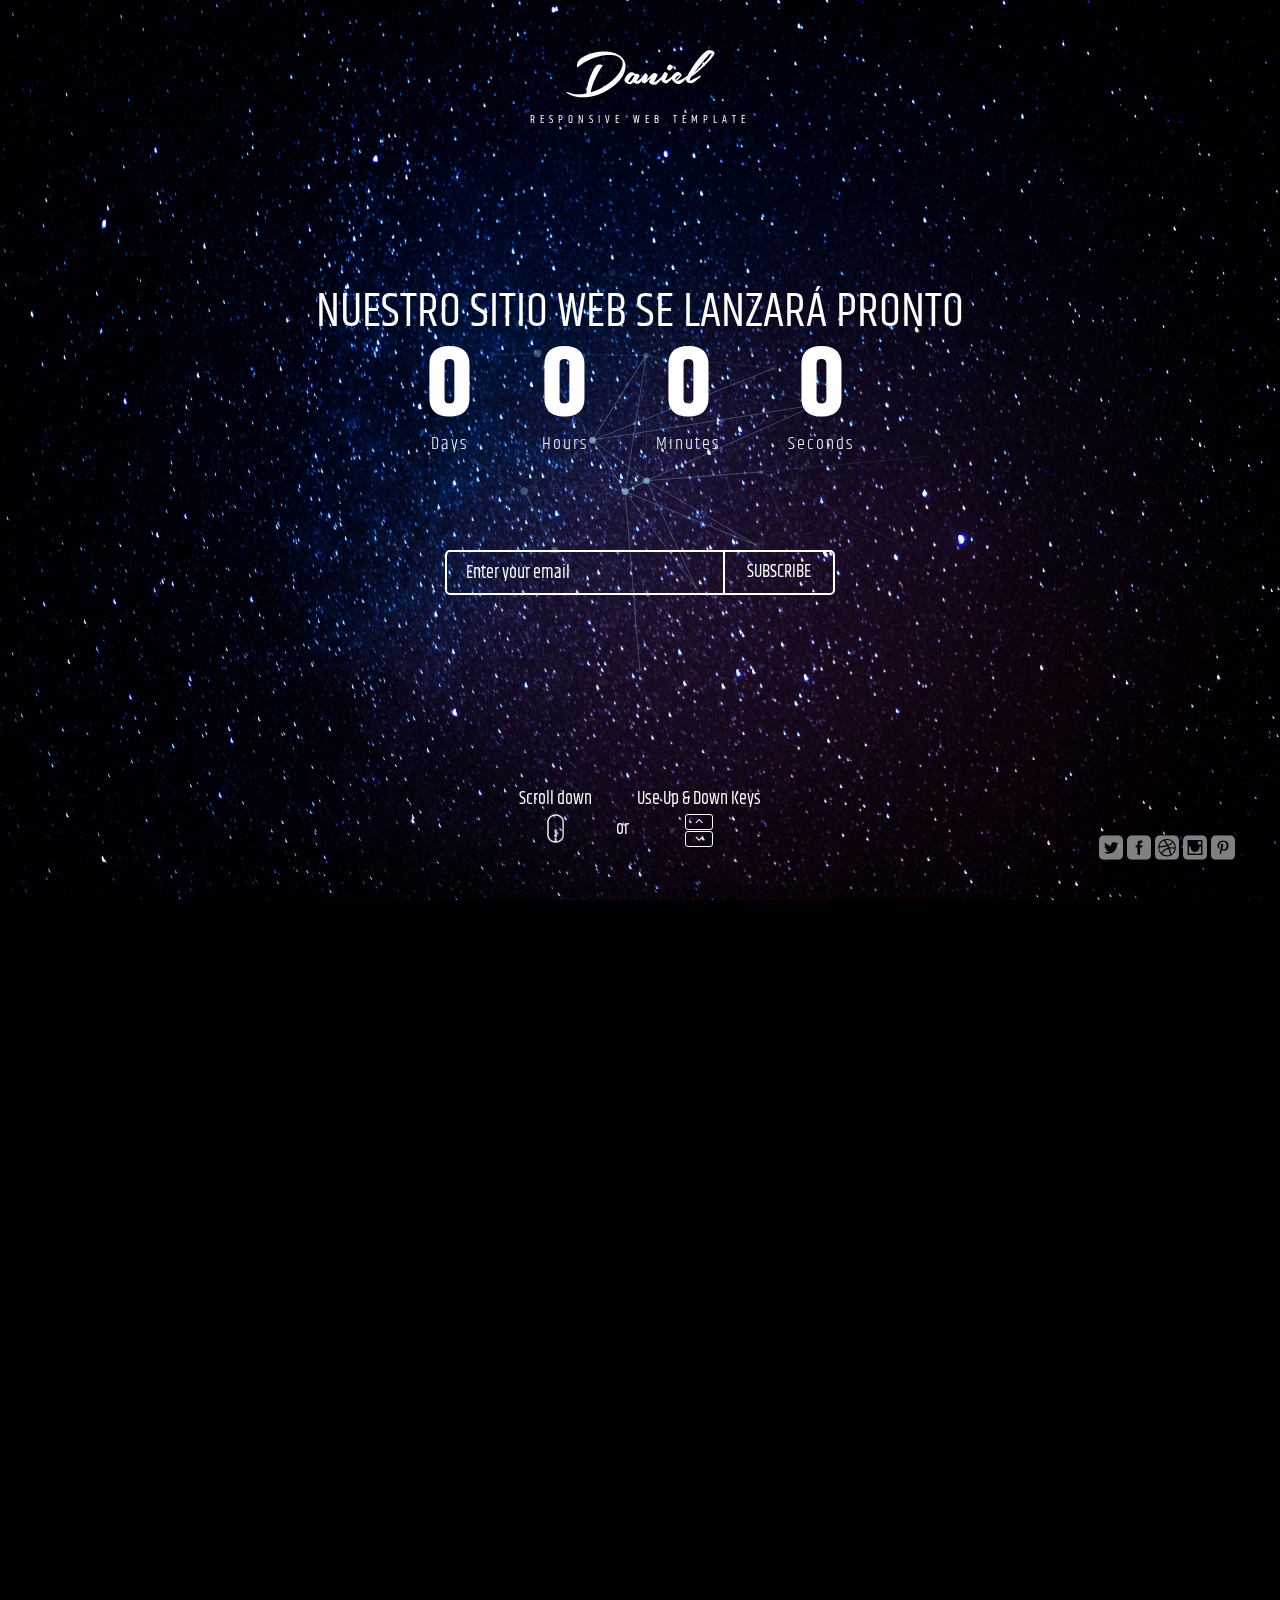
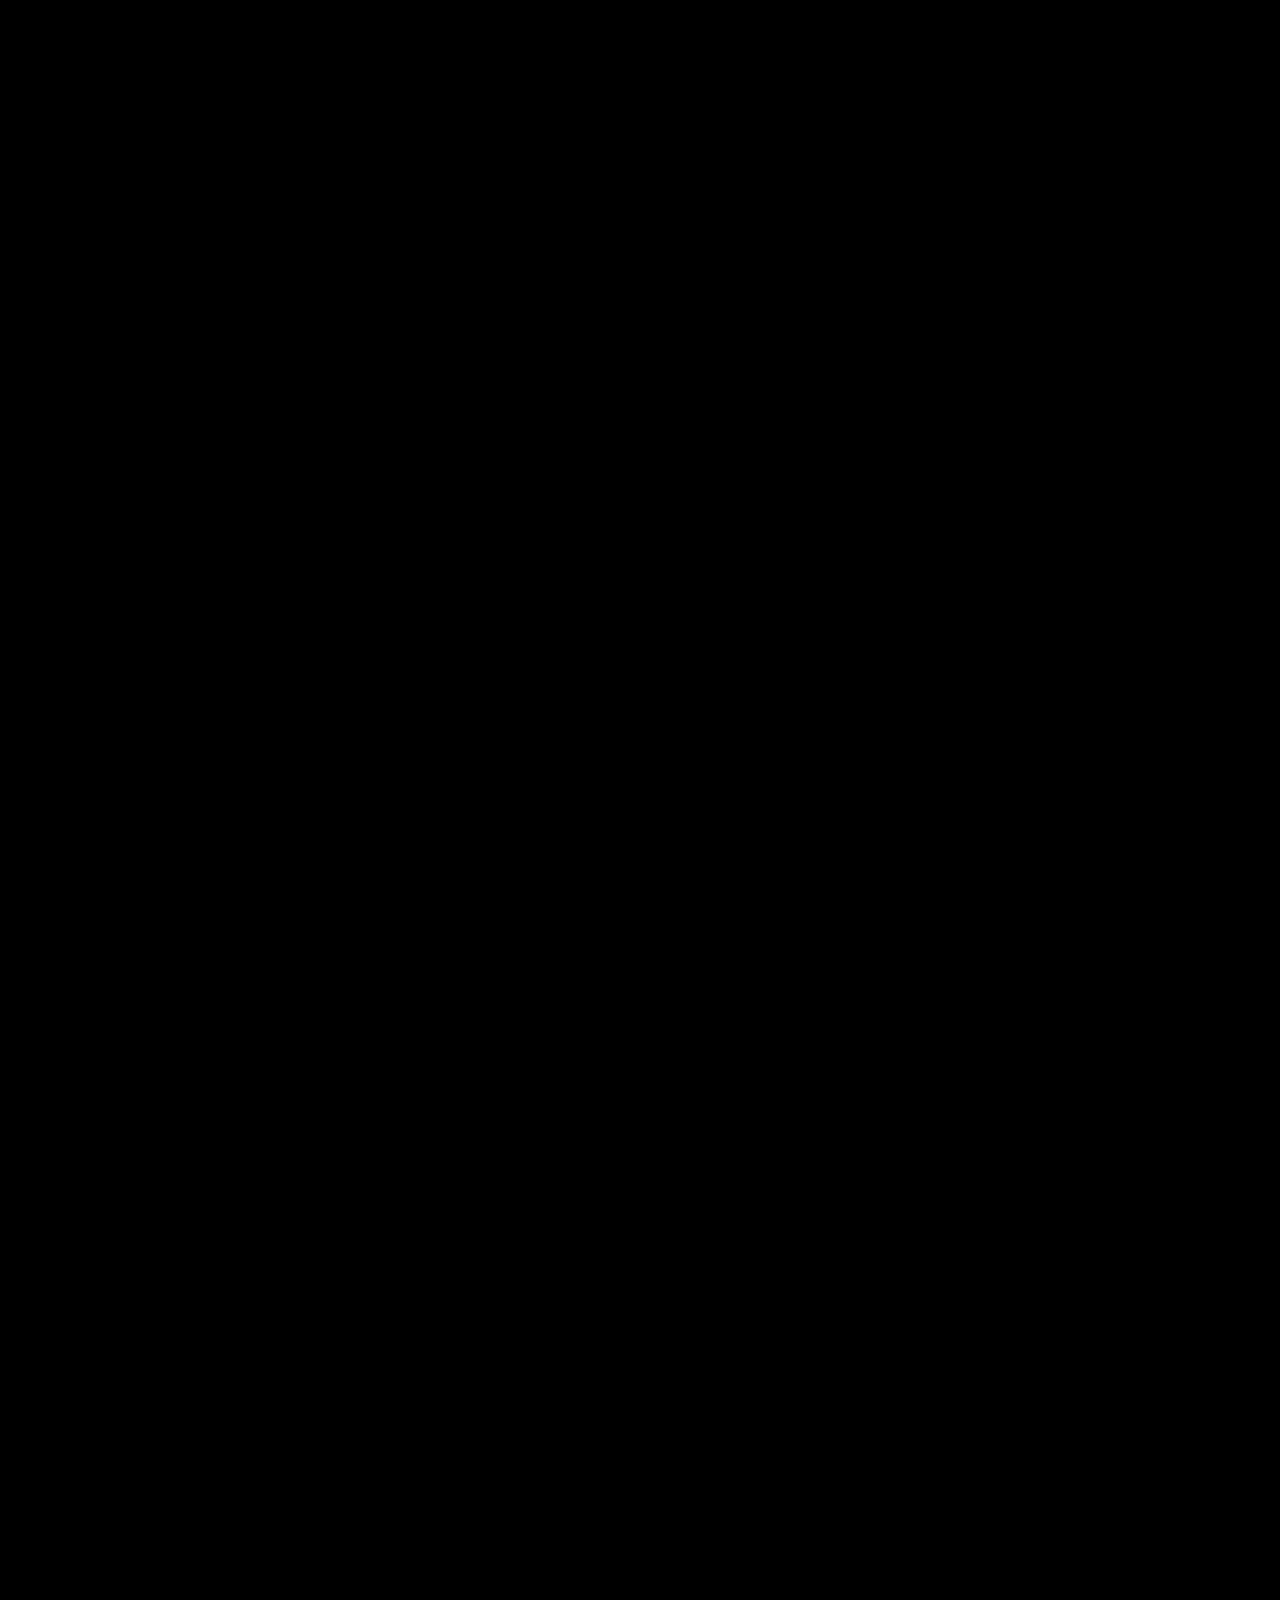
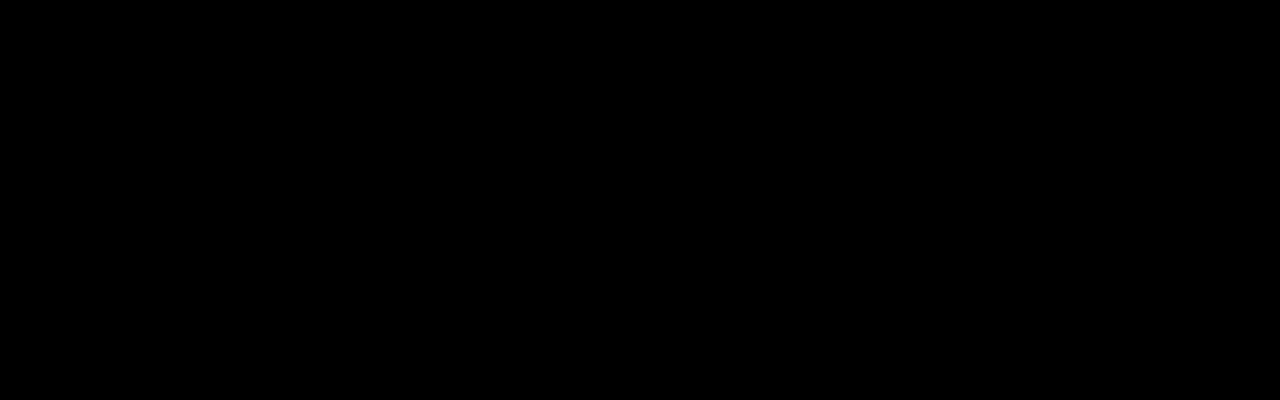
==== themes.smartythemes.com/daniel/index-stars-bg.html @ 8c97b8cb "plantilla" ====
<!DOCTYPE html>
<html>

<!-- Mirrored from themes.smartythemes.com/daniel/index-stars-bg.html by HTTrack Website Copier/3.x [XR&CO'2014], Thu, 12 Mar 2020 22:24:35 GMT -->
<head>
	<meta charset="utf-8">
	<title>Daniel - Responsive Underconstruction Landing Page</title>
	<meta name="viewport" content="width=device-width, initial-scale=1">
	<link href='http://fonts.googleapis.com/css?family=Khand:300,400,500,600,700' rel='stylesheet' type='text/css'>
	<link href="css/icons/css/animation.css" rel='stylesheet' type='text/css'>
	<link href="css/icons/css/fontello.css" rel='stylesheet' type='text/css'>
	<link rel="stylesheet" href="css/bootstrap.css" type='text/css'>
	<link rel="stylesheet" href="css/style.css" type='text/css'>
	<link rel="stylesheet" href="css/responsive.css" type='text/css'>
	<link rel="stylesheet" href="galaxy/css/galaxy.css" type='text/css'>
</head>
<body class="gallery-bg">


	<!-- First Screen -->
	<section class="screen-section section-1">
		<div class="section-inner">
			<header id="site-header">
				<h1 id="site-logo"><img src="images/logo.png" alt=""></h1>
				
				<!-- To change site subtitle just write any text between <h3>...</h3> -->
				<h3 id="site-subtitle">Responsive Web Template</h3>
			</header>
		
			<div id="countdown_block">
				<!-- 
					Don't be afraid to edit code ;) 
					Here you can edit site tagline
				 -->
				<h2 id="site-tagline">Nuestro sitio web se lanzará pronto</h2>
				<div id="countdown"></div>
			
				<!-- Mailchimp-generated subscribe form -->
				<div id="subscribe-form">
					<div id="mc_embed_signup">
					
						<form action="http://your-username.us9.list-manage.com/subscribe/post?u=6c78bf2fdc16f050e38215178&amp;id=5b334ebbdc" method="post" id="mc-embedded-subscribe-form" name="mc-embedded-subscribe-form" class="validate" target="_blank" novalidate>
    						<div id="mc_embed_signup_scroll">
								<div class="mc-field-group">
									<input type="email" value="" placeholder="Enter your email" name="EMAIL" class="required email" id="mce-EMAIL"><!-- 
								 --><input type="submit" value="Subscribe" name="subscribe" id="mc-embedded-subscribe" class="button">
								</div>
						
								<div id="mce-responses" class="clear">
									<div class="response" id="mce-error-response"></div>
									<div class="response" id="mce-success-response"></div>
								</div>
						
    							<div style=""><input type="text" name="b_6c78bf2fdc16f050e38215178_5b334ebbdc" tabindex="-1" value=""></div>
    						</div>
						</form>
					</div>
				</div>
			</div>
		
			<footer id="site-footer">					
				<ul id="site-social">
					<li><a href="#"><i class="icon-social_twitter_square"></i></a></li>
					<li><a href="#"><i class="icon-social_facebook_square"></i></a></li>
					<li><a href="#"><i class="icon-social_dribbble_square"></i></a></li>
					<li><a href="#"><i class="icon-social_instagram_square"></i></a></li>
					<li><a href="#"><i class="icon-social_pinterest_square"></i></a></li>
				</ul>
				<div class="scrolldown">
					<span class="mousescroll">
						<span class="scrolldown-title">Scroll down</span>
						<i class="scroll-icon"></i>
					</span>
					<span class="label-or">or</span>
					<span class="keyscroll">
						<span class="scrolldown-title">Use Up &amp; Down Keys</span>
						<span class="key-up"><i class="icon-angle-up"></i></span>
						<span class="key-down"><i class="icon-angle-down"></i></span>
					</span>
				</div>
			</footer>
		
		</div>
		
		<div id="stars-animation" class="stars-animation">
			<canvas id="bg-canvas"></canvas>
		</div>
	</section>
	
	<!-- Section 2 -->
	<section class="screen-section section-2">
		<div class="section-inner">
			<div class="left-half-block section-half">
				<div class="section-content">
					<h2 class="section-title">Acerca de Nosotros<!-- Here you can change section title --></h2>
					<p>The gap between our professed values and our practised values is the gap between us and our happiness. Happiness and love are just a choice away. All happy people are grateful. Ungrateful people cannot be happy. We tend to think that being unhappy leads people to complain, but it is truer to say that complaining leads to people becoming unhappy There are some days when I think I am going to die from an overdose of satisfaction.</p>
					<h4>our video presentation</h4>
					<iframe src="http://player.vimeo.com/video/26119153?title=0&amp;byline=0&amp;portrait=0" width="570" height="321" frameborder="0" webkitallowfullscreen mozallowfullscreen allowfullscreen></iframe>
				</div>
			</div>
			<div class="right-half-block section-half"></div>
		</div>
	</section>
	
	<!-- Section 3 -->
	<section class="screen-section section-3">
		<div class="section-inner">
			<div class="left-half-block section-half">
				<div class="section-content">
					<h2 class="section-title">Services<!-- Here you can change section title --></h2>					
					<div class="services">
						<div class="service-item">
							<i class="service-icon-1"></i>
							<h4 class="service-title">Photography</h4>
							<div class="service-content">
								Real ale gobsmacked ey up The Doctor quid laughing gear, full English breakast give you a bell pork scratchings working class blummin', willy that's ace in the jacksy yorkshire mixture.
							</div>
							<a href="#" class="service-link">More</a>
						</div>
						<div class="service-item">
							<i class="service-icon-2"></i>
							<h4 class="service-title">Video Presentation</h4>
							<div class="service-content">
								All that is necessary for evil to triumph, is for good men to do nothing. How was Einstein able to conceive the Theory of Rela- tivity? He said the one crucial thing that helped him.
							</div>
							<a href="#" class="service-link">More</a>
						</div>
						<div class="service-item">
							<i class="service-icon-3"></i>
							<h4 class="service-title">Game Development</h4>
							<div class="service-content">
								When crossing over fences, carry water with you and tend the grass wherever you may be. What lies before us and what lies beyond us is tiny compared to what lies within us. 
							</div>
							<a href="#" class="service-link">More</a>
						</div>
					</div>
				</div>
			</div>
			<div class="right-half-block section-half"></div>
		</div>
	</section>
	
	<!-- Section 4 -->
	<section class="screen-section section-4">
		<div class="section-inner">
			<div class="left-half-block section-half">
				<div class="section-content">
					<h2 class="section-title">Get In Touch<!-- Here you can change section title --></h2>
					
					<!-- Here You can edit contacts info -->
					<div id="site-contacts">
						1234 Some St, New York, US<br />
						+1(0)800.123.4567<br />
						info@yoursite.com
					</div>					
					
					<form id='contacts_form' action="#" class="contact-list">
						<div class="field-row">
							<input class="form_item" type="text" id="name" name="name" />
							<label for="name">Your Name</label>
						</div>
						<div class="field-row">
							<input class="form_item" type="email" id="email" name="email" />
							<label for="email">Your Email</label>
						</div>
						<div class="field-row">
							<textarea class="form_item" id="message" name="message"></textarea>
							<label for="message">Message here</label>
						</div>
						<div class="field-row row-submit">
							<button class="form_submit">Send<i class="icon-spin2 animate-spin"></i></button>
						</div>
						<div class="form_results"></div>
					</form>
					
				</div>
			</div>
			<div class="right-half-block section-half"></div>
		</div>
	</section>
	
	<script src="js/jquery-1.11.1.min.js"></script>
	<script src="js/jquery.plugin.min.js"></script>
	<script src="js/jquery.countdown.min.js"></script>
	<script src="js/_config.js"></script>
	<script src="js/curtain-scroll.js"></script>
	<script src="galaxy/js/TweenLite.min.js"></script>
	<script src="galaxy/js/EasePack.min.js"></script>
	<script src="galaxy/js/rAF.js"></script>
	<script src="js/classie.js"></script>
	<script src="js/_front.js"></script>
	<script src="galaxy/js/background.js"></script>
	
	<script type='text/javascript' src='../../s3.amazonaws.com/downloads.mailchimp.com/js/mc-validate.js'></script>
	<script type='text/javascript'>(function($) {window.fnames = new Array(); window.ftypes = new Array();fnames[0]='EMAIL';ftypes[0]='email';}(jQuery));var $mcj = jQuery.noConflict(true);</script>
<script>
  (function(i,s,o,g,r,a,m){i['GoogleAnalyticsObject']=r;i[r]=i[r]||function(){
  (i[r].q=i[r].q||[]).push(arguments)},i[r].l=1*new Date();a=s.createElement(o),
  m=s.getElementsByTagName(o)[0];a.async=1;a.src=g;m.parentNode.insertBefore(a,m)
  })(window,document,'script','../../www.google-analytics.com/analytics.js','ga');

  ga('create', 'UA-68970184-3', 'auto');
  ga('send', 'pageview');
ga('require', 'linkid');

</script>

<!-- Yandex.Metrika counter -->
<script type="text/javascript">
    (function (d, w, c) {
        (w[c] = w[c] || []).push(function() {
            try {
                w.yaCounter33300128 = new Ya.Metrika({
                    id:33300128,
                    clickmap:true,
                    trackLinks:true,
                    accurateTrackBounce:true,
                    webvisor:true
                });
            } catch(e) { }
        });

        var n = d.getElementsByTagName("script")[0],
            s = d.createElement("script"),
            f = function () { n.parentNode.insertBefore(s, n); };
        s.type = "text/javascript";
        s.async = true;
        s.src = "../../mc.yandex.ru/metrika/watch.js";

        if (w.opera == "[object Opera]") {
            d.addEventListener("DOMContentLoaded", f, false);
        } else { f(); }
    })(document, window, "yandex_metrika_callbacks");
</script>
<noscript><div><img src="https://mc.yandex.ru/watch/33300128" style="position:absolute; left:-9999px;" alt="" /></div></noscript>
<!-- /Yandex.Metrika counter -->
</body>

<!-- Mirrored from themes.smartythemes.com/daniel/index-stars-bg.html by HTTrack Website Copier/3.x [XR&CO'2014], Thu, 12 Mar 2020 22:24:43 GMT -->
</html>
---- themes.smartythemes.com/daniel/css/icons/css/animation.css ----
/*
   Animation example, for spinners
*/
.animate-spin {
  -moz-animation: spin 2s infinite linear;
  -o-animation: spin 2s infinite linear;
  -webkit-animation: spin 2s infinite linear;
  animation: spin 2s infinite linear;
  display: inline-block;
}
@-moz-keyframes spin {
  0% {
    -moz-transform: rotate(0deg);
    -o-transform: rotate(0deg);
    -webkit-transform: rotate(0deg);
    transform: rotate(0deg);
  }

  100% {
    -moz-transform: rotate(359deg);
    -o-transform: rotate(359deg);
    -webkit-transform: rotate(359deg);
    transform: rotate(359deg);
  }
}
@-webkit-keyframes spin {
  0% {
    -moz-transform: rotate(0deg);
    -o-transform: rotate(0deg);
    -webkit-transform: rotate(0deg);
    transform: rotate(0deg);
  }

  100% {
    -moz-transform: rotate(359deg);
    -o-transform: rotate(359deg);
    -webkit-transform: rotate(359deg);
    transform: rotate(359deg);
  }
}
@-o-keyframes spin {
  0% {
    -moz-transform: rotate(0deg);
    -o-transform: rotate(0deg);
    -webkit-transform: rotate(0deg);
    transform: rotate(0deg);
  }

  100% {
    -moz-transform: rotate(359deg);
    -o-transform: rotate(359deg);
    -webkit-transform: rotate(359deg);
    transform: rotate(359deg);
  }
}
@-ms-keyframes spin {
  0% {
    -moz-transform: rotate(0deg);
    -o-transform: rotate(0deg);
    -webkit-transform: rotate(0deg);
    transform: rotate(0deg);
  }

  100% {
    -moz-transform: rotate(359deg);
    -o-transform: rotate(359deg);
    -webkit-transform: rotate(359deg);
    transform: rotate(359deg);
  }
}
@keyframes spin {
  0% {
    -moz-transform: rotate(0deg);
    -o-transform: rotate(0deg);
    -webkit-transform: rotate(0deg);
    transform: rotate(0deg);
  }

  100% {
    -moz-transform: rotate(359deg);
    -o-transform: rotate(359deg);
    -webkit-transform: rotate(359deg);
    transform: rotate(359deg);
  }
}
---- themes.smartythemes.com/daniel/css/icons/css/fontello.css ----
@font-face {
  font-family: 'fontello';
  src: url('../font/fontelloc621.eot?57006227');
  src: url('../font/fontelloc621.eot?57006227#iefix') format('embedded-opentype'),
       url('../font/fontelloc621.woff?57006227') format('woff'),
       url('../font/fontelloc621.ttf?57006227') format('truetype'),
       url('../font/fontelloc621.svg?57006227#fontello') format('svg');
  font-weight: normal;
  font-style: normal;
}
/* Chrome hack: SVG is rendered more smooth in Windozze. 100% magic, uncomment if you need it. */
/* Note, that will break hinting! In other OS-es font will be not as sharp as it could be */
/*
@media screen and (-webkit-min-device-pixel-ratio:0) {
  @font-face {
    font-family: 'fontello';
    src: url('../font/fontello.svg?57006227#fontello') format('svg');
  }
}
*/
 
 [class^="icon-"]:before, [class*=" icon-"]:before {
  font-family: "fontello";
  font-style: normal;
  font-weight: normal;
  speak: none;
 
  display: inline-block;
  text-decoration: inherit;
  width: 1em;
  margin-right: .2em;
  text-align: center;
  /* opacity: .8; */
 
  /* For safety - reset parent styles, that can break glyph codes*/
  font-variant: normal;
  text-transform: none;
     
  /* fix buttons height, for twitter bootstrap */
  line-height: 1em;
 
  /* Animation center compensation - margins should be symmetric */
  /* remove if not needed */
  margin-left: .2em;
 
  /* you can be more comfortable with increased icons size */
  /* font-size: 120%; */
 
  /* Uncomment for 3D effect */
  /* text-shadow: 1px 1px 1px rgba(127, 127, 127, 0.3); */
}
 
.icon-twitter:before { content: '\e800'; } /* '' */
.icon-facebook:before { content: '\e801'; } /* '' */
.icon-star-empty:before { content: '\e802'; } /* '' */
.icon-gplus-1:before { content: '\e803'; } /* '' */
.icon-mail-alt:before { content: '\e804'; } /* '' */
.icon-home:before { content: '\e805'; } /* '' */
.icon-cancel:before { content: '\e806'; } /* '' */
.icon-phone:before { content: '\e807'; } /* '' */
.icon-cancel-1:before { content: '\e808'; } /* '' */
.icon-right-open:before { content: '\e809'; } /* '' */
.icon-clock:before { content: '\e80a'; } /* '' */
.icon-instagramm:before { content: '\e80b'; } /* '' */
.icon-pinterest-circled:before { content: '\e80c'; } /* '' */
.icon-left-open-big:before { content: '\e80d'; } /* '' */
.icon-right-open-big:before { content: '\e80e'; } /* '' */
.icon-left-open:before { content: '\e80f'; } /* '' */
.icon-plus:before { content: '\e810'; } /* '' */
.icon-deviantart:before { content: '\e811'; } /* '' */
.icon-minus-1:before { content: '\e812'; } /* '' */
.icon-tumblr:before { content: '\e813'; } /* '' */
.icon-vimeo:before { content: '\e814'; } /* '' */
.icon-dribbble:before { content: '\e815'; } /* '' */
.icon-pinterest:before { content: '\e816'; } /* '' */
.icon-vkontakte:before { content: '\e817'; } /* '' */
.icon-check:before { content: '\e818'; } /* '' */
.icon-volume-up:before { content: '\e819'; } /* '' */
.icon-spin2:before { content: '\e81a'; } /* '' */
.icon-angle-double-right:before { content: '\e81b'; } /* '' */
.icon-twitter-squared:before { content: '\e81c'; } /* '' */
.icon-facebook-squared:before { content: '\e81d'; } /* '' */
.icon-social_twitter_square:before { content: '\e81e'; } /* '' */
.icon-social_facebook_square:before { content: '\e81f'; } /* '' */
.icon-social_dribbble_square:before { content: '\e820'; } /* '' */
.icon-social_instagram_square:before { content: '\e821'; } /* '' */
.icon-social_pinterest_square:before { content: '\e822'; } /* '' */
.icon-social_googleplus_square:before { content: '\e823'; } /* '' */
.icon-angle-up:before { content: '\e824'; } /* '' */
.icon-angle-down:before { content: '\e825'; } /* '' */
---- themes.smartythemes.com/daniel/css/style.css ----
/*
*
*	Smarty Themes - Daniel Under Construction Page
*	Main Styles
*
*/

/*
*	Table Of Contents
*	
*	
	1. Body
	2. Header
	3. Countdown Block
	4. Subscribe Form
	5. Site Footer
	6. Content
	7. Contacts
	8. Services

*
*/

/*
***********************************************
	Body
*/

html {
	height: 100%;
}
body {
	height: 100%;
	padding: 0;
	position: relative;
	margin: 0;
	font-weight: 600;
	font-family: 'Khand', sans-serif;
	background: url(../images/bg.jpg) center 0 no-repeat #000 fixed;
	background-size: cover;
	color: #636363;
	font-size: 18px;
	line-height: 1.2em;
}
body.gallery-bg {
	background: #000;
}
body.clouds-bg {
	background: url(../images/clouds/clouds-bg.jpg) center 0 no-repeat fixed;
	background-size: cover;
}
body.rain-bg {
	background: url(../images/raindrops.jpg) center 0 no-repeat fixed;
	background-size: cover;
} 
body.snowflakes {
	background: url(../images/bg/snowfall.jpg) center 0 no-repeat fixed;
	background-size: cover;
}
body.demo {
	background: url(../images/demo-bg.jpg) center 0 no-repeat fixed;
	background-size: cover;
}
.cloud {
	position: fixed;
	top: 0;
	bottom: 0;
	left: 0;
	right: 0;
	background: url(../images/bg/clouds_bg.html) center center no-repeat;
}
#gmap {
	position: fixed !important;
	top: 0;
	left: 0;
	width: 100%;
	height: 100%;
	z-index: 1;
}
#snowflakes,
#rain_wrapper,
#rain_bg {
	position: fixed;
	top: 0;
	bottom: 0;
	left: 0;
	right: 0;
	z-index: 2;
	max-width: 100%;
}
#rain_bg {
	width: 100%;
}
body.singlecolor {
	background: #01567d;
}
a {
	outline: none;
	color: #c2c2c2;
	text-decoration: none;
}
p {
	margin: 0 0 24px;
}
h3 {
	font-size: 24px;
	line-height: 29px;
	color: #fff;
	margin: 0 0 10px;
	text-transform: uppercase;
	font-weight: 900;
}
h2 {
	font-size: 48px;
	line-height: 58px;
	color: #454545;
	text-transform: uppercase;
	font-weight: 600;
}

@media only screen and (max-width: 480px) {
	h2 {
		line-height: 36px;
		font-size: 30px;
		margin-bottom: 20px;
	}
}
::selection {
  background: #000; /* WebKit/Blink Browsers */
}
::-moz-selection {
  background: #000; /* Gecko Browsers */
}
::-webkit-input-placeholder { /* WebKit browsers */
    color:    #fff;
   opacity:  1;
}
:-moz-placeholder { /* Mozilla Firefox 4 to 18 */
   color:    #fff;
   opacity:  1;
}
::-moz-placeholder { /* Mozilla Firefox 19+ */
   color:    #fff;
   opacity:  1;
}
:-ms-input-placeholder { /* Internet Explorer 10+ */
   color:    #fff;
   opacity:  1;
}

body::before {
  /* never visible - this is used in jQuery to check the current MQ */
  content: 'mobile';
  display: none;
}
@media only screen and (min-width: 1170px) {
  body::before {
    /* never visible - this is used in jQuery to check the current MQ */
    content: 'desktop';
  }
}
.screen-section:first-of-type .section-inner {
	visibility: visible;
}
.screen-section .section-inner {
	z-index: 99;
	position: relative;
}
.section-inner, .section-half {
	-webkit-transform: translateZ(0);
	-moz-transform: translateZ(0);
	-ms-transform: translateZ(0);
	-o-transform: translateZ(0);
	transform: translateZ(0);
	-webkit-backface-visibility: hidden;
	backface-visibility: hidden;
}
.section-halfbg img {
	max-width: 100%;
}
.section-inner {
	-webkit-transform-origin: center center;
	-moz-transform-origin: center center;
	-ms-transform-origin: center center;
	-o-transform-origin: center center;
	transform-origin: center center;
}
.section-half:nth-of-type(2) {
	height: 60vh;
	background-position: center center;
	background-repeat: no-repeat;
}
.section-half:nth-of-type(1) {
	background-color: #fff;
}

@media only screen and (min-width: 1170px) {

	.screen-section {
		max-width: 100%;
		overflow: hidden;
		height: 100vh;
	}
	.section-inner {
		height: 100vh;
		width: 100%;
		top: 0;
		left: 0;
		position: fixed;
		visibility: hidden;
	}
	.left-half-block {
		position: absolute;
		top: 0;
		bottom: 0;
		left: 0;
		right: 50%;
		background: #fff;
	}
	.section-half {
		height: 100vh !important;
    	width: 50%;
	}
	.section-inner > * {
		visibility: visible;
	}
	.section-half {
		position: absolute;
		overflow: hidden;
	}
	.screen-section:nth-of-type(even) .section-half:first-of-type,
	.screen-section:nth-of-type(odd) .section-half:nth-of-type(2) {
		top: 0;
		position: absolute;
	    -webkit-transform: translateX(-100%);
	    -moz-transform: translateX(-100%);
	    -ms-transform: translateX(-100%);
	    -o-transform: translateX(-100%);
	    transform: translateX(-100%);
	}

	.screen-section:nth-of-type(odd) .section-half:first-of-type,
	.screen-section:nth-of-type(even) .section-half:nth-of-type(2) {
		left: 50%;
		right: 0;
		background: #fff;
		-webkit-transform: translateX(100%);
		-moz-transform: translateX(100%);
		-ms-transform: translateX(100%);
		-o-transform: translateX(100%);
		transform: translateX(100%);
	}
}

/* Section Backgrounds */

.screen-section.section-2 .right-half-block.section-half {
	background: url(../images/section2-bg.jpg) 50% 50% no-repeat;
	background-size: cover;
}
.screen-section.section-3 .right-half-block.section-half {
	background: url(../images/section3-bg.jpg) 50% 50% no-repeat;
	background-size: cover;
}
.screen-section.section-4 .right-half-block.section-half {
	background: url(../images/section4-bg.jpg) 50% 50% no-repeat;
	background-size: cover;
}

/*
***********************************************
	Header
*/

#site-header {
	padding-top: 50px;
	color: #fff;
	text-align: center;
}
#site-subtitle {
	font-size: 11px;
	line-height: 14px;
	margin: 0;
	font-weight: 400;
	letter-spacing: 5px;
	word-spacing: 2px;
}
#site-logo {
	margin: 0 0 14px;
}


/*
***********************************************
	Countdown Block
*/


@media only screen and (min-width: 1170px) {
	#countdown_block {
		position: absolute;
		top: 50%;
		left: 0;
		right: 0;
	}
}
@media only screen and (max-width: 1170px) {
	#countdown_block {
		margin-top: 0 !important;
	}
}

#countdown_block {
	text-align: center;
	display: none;
}
#site-tagline {
	font-size: 48px;
	line-height: 58px;
	color: #fff;
	margin: 0;
	font-weight: 400;
}
#countdown {
	margin-bottom: 94px;
}
#countdown .countdown-section {
	display: inline-block;
	color: #fff;
	margin: 0 34px;
}
#countdown .countdown-amount {
	font-weight: 700;
	font-size: 100px;
	display: block;
	line-height: 91px;
}
#countdown .countdown-period {
	font-size: 18px;
	line-height: 22px;
	font-weight: 300;
	letter-spacing: 2px;
}
@media only screen and (max-width: 768px) {
	#countdown .countdown-section {
		margin: 0 20px;
	}
	#countdown .countdown-amount {
		font-size: 72px;
		line-height: 72px;
	}
}
@media only screen and (max-width: 480px) {
	#site-tagline {
		font-size: 30px;
		line-height: 36px;
	}
	#countdown .countdown-section {
		margin: 0 15px;
	}
	#countdown .countdown-amount {
		font-size: 45px;
		line-height: 50px;
	}
	#countdown .countdown-period {
		font-size: 12px;
		line-height: 15px;
	}
}


/*
***********************************************
	Subscribe Form
*/

#subscribe-form {
	max-width: 400px;
	margin: 0 auto;
}
#subscribe-form .mc-field-group {
	margin-bottom: 20px;
}
#subscribe-form input[type='email'] {
	border: 2px solid #fff;
	-moz-box-sizing: border-box;
	box-sizing: border-box;
	border-right-width: 1px;
	background: none;
	height: 45px;
	line-height: 40px;
	padding: 2px 19px 0;
	border-radius: 5px 0 0 5px;
	width: 279px;
	font-family: 'Khand', sans-serif;
	vertical-align: top;
	color: #fff;
	font-size: 18px;
	-webkit-transition: all ease .4s;
	-moz-transition: all ease .4s;
	-ms-transition: all ease .4s;
	-o-transition: all ease .4s;
	transition: all ease .4s;
}
#subscribe-form input[type='submit'] {
	font-family: 'Khand', sans-serif;
	height: 45px;
	color: #fff;
	border: 2px solid #fff;
	border-left-width: 1px;
	border-radius: 0 5px 5px 0;
	-moz-box-sizing: border-box;
	box-sizing: border-box;
	background: none;
	font-size: 18px;
	line-height: 40px;
	text-transform: uppercase;
	padding: 0 22px 0 22px;
	cursor: pointer;
	-webkit-transition: all ease .4s;
	-moz-transition: all ease .4s;
	-ms-transition: all ease .4s;
	-o-transition: all ease .4s;
	transition: all ease .4s;
}
#subscribe-form input[type='email'].mce_inline_error + input[type='submit'] {
	border-color: #e34a4a !important;
}
#subscribe-form input[type='submit']:hover {
	background: #fff;
	color: #636363;
}
#mc_embed_signup input.mce_inline_error {
	border-color: #e34a4a !important;
}
#mc_embed_signup div.mce_inline_error {
	background: #e34a4a !important;
	margin-top: 20px !important;
}
#mc_embed_signup #mce-success-response {
	color: #fff;
}
@media only screen and (max-width: 480px) {
	#subscribe-form {
		max-width: 300px;
	}
	#subscribe-form input[type='submit'] {
		padding: 0 10px;
	}
	#subscribe-form input[type='email'] {
		width: 205px;
	}
}


/*
***********************************************
	Site Footer
*/

@keyframes sunrise {
	from {
		opacity: .4;
	}
	to {
		opacity: 1;
	}
}

#site-footer {
	display: block;
	position: absolute;
	bottom: 52px;
	left: 0;
	right: 0;
	text-align: center;
}
.scrolldown > span {
	color: #fff;
	display: inline-block;
	vertical-align: top;
	-webkit-animation: sunrise 1.2s .5s infinite; /* Safari 4+ */
	-moz-animation:    sunrise 1.2s .5s infinite; /* Fx 5+ */
	-o-animation:      sunrise 1.2s .5s infinite; /* Opera 12+ */
	animation:         sunrise 1.2s .5s infinite;
}
.scrolldown .label-or {
	padding-top: 31px;
	margin: 0 5px 0 21px;
	font-weight: 400;
}
.scrolldown-title {
	display: block;
	color: #fff;
	font-weight: 400;
	font-size: 18px;
	line-height: 22px;
	padding-bottom: 4px;
}
#site-footer i.scroll-icon {
	vertical-align: top;
	display: inline-block;
	width: 17px;
	height: 29px;
	background: url(../images/mouse-down.png) 0 0 no-repeat;
	background-size: cover;
}
.scrolldown .keyscroll .key-up,
.scrolldown .keyscroll .key-down {
	display: block;
	border: 1px solid #fff;
	width: 26px;
	text-align: center;
	height: 14px;
	line-height: 10px;
	margin: 0 auto;
	border-radius: 3px;
	margin-bottom: 1px;
	font-size: 13px;
}
.scrolldown .keyscroll i:before {
	line-height: 12px;
}
.scrolldown .keyscroll .key-down i:before {
	line-height: 14px;
}

@media only screen and (max-width: 1170px) {
	#site-footer {
		padding-bottom: 20px;
		position: static;
	}
}

/*
***********************************************
	Content
*/
.section-content {
	text-align: center;
	padding: 20px 60px;
}
.section-content iframe {
	max-width: 100%;
	height: auto;
}
.section-content h4 {
	text-transform: uppercase;
	margin: 50px 0 14px;
	color: #454545;
	font-weight: 600;
	font-size: 22px;
	line-height: 27px;
}
@media only screen and (min-width: 1170px) {
	.section-content {
		font-weight: 400;
		position: absolute;
		top: 50%;
		left: 0;
		right: 0;
	}
}
@media only screen and (max-width: 1170px) {
	.section-content {
		top: 0;
		margin-top: 0 !important;
	}
}
.section-content .section-title {
	margin: 0 0 42px 0;
}
@media only screen and (max-width: 480px) {
	.section-content {
		padding: 20px;
	}
	.section-content .section-title {
		margin: 0 0 20px 0;
	}
}


/*
***********************************************
	Contacts
*/

#site-contacts {
	color: #464646;
	font-weight: 500;
	text-transform: uppercase;
	font-size: 18px;
	line-height: 20px;
}
#site-social {
	position: absolute;
	top: 20px;
	right: 0;
	margin: 0 45px 0 0;
	padding: 27px 0 0;
}
@media only screen and (max-width: 1170px) {
	#site-social {
		position: static;
		padding: 0;
		margin: 0 0 20px;
	}
}
#site-social li {
	display: inline-block;
	font-size: 24px;
	line-height: 29px;
	list-style: none;
	margin-left: 1px;
}
#site-social li a {
	-webkit-transition: all ease .4s;
	-moz-transition: all ease .4s;
	-ms-transition: all ease .4s;
	-o-transition: all ease .4s;
	transition: all ease .4s;
	color: rgba(255,255,255, .5);
}
#site-social li a i:before {
	margin: 0;
	width: auto;
}
#site-social li a:hover {
	color: #fff;
}

#contacts_form {
	padding-top: 77px;
	width: 100%;
	margin: 0 auto;
	max-width: 245px;
}
#contacts_form label {
	display: block;
	position: absolute;
	left: 0;
	right: 0;
	bottom: 6px;
	font-size: 16px;
	line-height: 20px;
	color: #383838;
	-webkit-transition: all ease .4s;
	-moz-transition: all ease .4s;
	-ms-transition: all ease .4s;
	-o-transition: all ease .4s;
	transition: all ease .4s;
}
#contacts_form .input-filled label {
	bottom: 38px;
}
#contacts_form input[type='text'],
#contacts_form input[type='email'],
#contacts_form textarea {
	font-family: 'Khand', sans-serif;
	text-align: center;
	border: none;
	padding: 0;
	width: 100%;
	border-bottom: 1px solid #353535;
	height: 33px;
	line-height: 33px;
	position: relative;
	z-index: 99;
	background: none;
	-webkit-transition: border ease .2s;
	-moz-transition: border ease .2s;
	-ms-transition: border ease .2s;
	-o-transition: border ease .2s;
	transition: border ease .2s;
}
#contacts_form textarea {
	resize: none;
	margin: 0;
	vertical-align: top;
}
#contacts_form .field-row {
	position: relative;
}
#contacts_form .field-row + .field-row {
	padding-top: 37px;
}
#contacts_form .field-row.row-submit {
	padding-top: 30px;
}
#contacts_form .field-row:after {
	height: 3px;
	display: block;
	position: absolute;
	background: #00aeef;
	bottom: 0;
	left: 0;
	right: 100%;
	-webkit-transition: all ease .5s;
	-moz-transition: all ease .5s;
	-ms-transition: all ease .5s;
	-o-transition: all ease .5s;
	transition: all ease .5s;
	content: "";
	z-index: 99;
}
#contacts_form .field-row.input-filled:after {
	right: 0;
}
#contacts_form .form_submit {
	font-weight: 500;
	text-transform: uppercase;
	font-family: 'Khand', sans-serif;
	color: #555;
	border: 2px solid #cfcece;
	border-radius: 3px;
	height: 35px;
	line-height: 33px;
	padding: 0 23px;
	background: #fff;
	cursor: pointer;
	-webkit-transition: all ease .4s;
	-moz-transition: all ease .4s;
	-ms-transition: all ease .4s;
	-o-transition: all ease .4s;
	transition: all ease .4s;
}
#contacts_form .form_submit:hover {
	background: #ebebeb;
	border-color: #ebebeb;
}
#contacts_form .form_submit i {
	display: none;
}
#contacts_form .form_results {
	font-size: 13px;
	line-height: 18px;
	padding-top: 10px;
}
#contacts_form .form_results .error_block {
	color: red;
}

/*
***********************************************
	Services
*/
.services {
	margin: 0 -10px;
}
.services:after {
	clear: both;
	width: 100%;
	display: block;
	content: "";
}
.services .service-item {
	float: left;
	width: 33%;
	-moz-box-sizing: border-box;
	box-sizing: border-box;
	padding: 0 10px;
}
.service-link {
	border: 2px solid #cfcece;
	border-radius: 3px;
	display: inline-block;
	font-size: 14px;
	line-height: 33px;
	height: 31px;
	color: #555555;
	padding: 0 24px;
	text-decoration: none;
	text-transform: uppercase;
	-webkit-transition: all ease .4s;
	-moz-transition: all ease .4s;
	-ms-transition: all ease .4s;
	-o-transition: all ease .4s;
	transition: all ease .4s;
}
.service-link:hover {
	background: #ebebeb;
	border-color: #ebebeb;
}

@media only screen and (max-width: 480px) {
	.services .service-item {
		float: none;
		width: auto;
		margin-bottom: 30px;
	}
}
.services .service-item .service-title {
	font-size: 22px;
	line-height: 27px;
	text-transform: uppercase;
	font-weight: 600;
	color: #464646;
	margin: 0 0 6px;
}
.services .service-item i {
	display: inline-block;
	width: 38px;
	height: 38px;
	background-position: center bottom;
	background-repeat: no-repeat;
	background-size: cover;
	margin-bottom: 19px;
}
.services .service-item .service-content {
	margin-bottom: 28px;
}
.services .service-item i.service-icon-1 {
	background-image: url(../images/services-icon-1.png);
}
.services .service-item i.service-icon-2 {
	background-image: url(../images/services-icon-2.png);
}
.services .service-item i.service-icon-3 {
	background-image: url(../images/services-icon-3.png);
}

#mce-responses + div {
	position: absolute;
	left: -5000px;	
}
#mce-responses .response {
	display: none;
}


/* Slideshow 1 */

#bg_slideshow {
	overflow: hidden;
	position: fixed;
	top: 0;
	left: 0;
	width: 100%;
	height: 100%;
	max-width: 100%;
	z-index: 50;
}
.flex-direction-nav li {
	position: fixed;
	top: 50%;
	margin-top: -50px;
	left: 0;
	width: 100px;
	height: 100px;
	display: block;
	z-index: 999;
	-webkit-perspective: 1000px;
	perspective: 1000px;
	-webkit-perspective-origin: 100% 50%;
	perspective-origin: 100% 50%;
}
.flex-direction-nav li span {
	position: absolute;
	top: 0;
	width: 100%;
	height: 100%;
	-webkit-transition: -webkit-transform 0.3s;
	transition: transform 0.3s;
	-webkit-backface-visibility: hidden;
	backface-visibility: hidden;
	left: 100%;
	-webkit-transform: rotateY(90deg);
	transform: rotateY(90deg);
	-webkit-transform-origin: 0% 50%;
	transform-origin: 0% 50%;
	background-size: cover;
}
.flex-direction-nav li + li {
	left: auto;
	right: 0;
	-webkit-perspective-origin: 0% 50%;
	perspective-origin: 0% 50%;
}
.flex-direction-nav li a {
	-webkit-transition: all ease .3s;
	-moz-transition: all ease .3s;
	-ms-transition: all ease .3s;
	-o-transition: all ease .3s;
	transition: all ease .3s;
	position: absolute;
	display: block;
	top: 0;
	left: 0;
	width: 100%;
	height: 100%;
	background: url(../images/slider_controls.png) center 15px no-repeat;
}
.flex-direction-nav li + li a {
	background-position: center -97px;
}
.flex-direction-nav li:hover a {
	background-color: #FFF;
}
.flex-direction-nav li + li a {
	-webkit-perspective-origin: 100% 50%;
	perspective-origin: 100% 50%;
}
.flex-direction-nav li + li span {
	left: auto;
	right: 100%;
	-webkit-transform: rotateY(-90deg);
	transform: rotateY(-90deg);
	-webkit-transform-origin: 100% 50%;
	transform-origin: 100% 50%;
}
.flex-direction-nav li:hover span {

	-webkit-transform: rotateY(0deg);
	transform: rotateY(0deg);
}
#bg_slideshow .slides {
	margin: 0;
	padding: 0;
	position: absolute;
	height: 100%;
	width: 100%;
}
#bg_slideshow .slides li {
	height: 100%;
	position: relative;
	float: left;
	list-style: none;
	background-size: cover;
	background-repeat: no-repeat;
	background-position: center 0;
}
#bg_slideshow .flex-direction-nav {
	position: absolute;
	z-index: 9999;
	top: 100px;
}

#bg_slideshow .slides li.bg_slide_1 {
	background-image: url(../images/bg/gal1_slide1.jpg);
}
#bg_slideshow .slides li.bg_slide_2 {
	background-image: url(../images/bg/gal1_slide2.jpg);
}
#bg_slideshow .slides li.bg_slide_3 {
	background-image: url(../images/bg/gal1_slide3.jpg);
}

#bg_slideshow.gallery_2 .slides li.bg_slide_1 {
	background-image: url(../images/bg/gal2_slide1.html);
}
#bg_slideshow.gallery_2 .slides li.bg_slide_2 {
	background-image: url(../images/bg/gal2_slide2.html);
}
#bg_slideshow.gallery_2 .slides li.bg_slide_3 {
	background-image: url(../images/bg/gal2_slide3.html);
}
.pattern_overlay {
	position: relative;
}
.pattern_overlay:after {
	background: rgba(0,0,0, .5);
	position: absolute;
	z-index: 10;
	top: 0;
	left: 0;
	width: 100%;
	height: 100%;
	display: block;
	content: "";
}

/* Video background */

#site_video_bg {
	position: fixed !important;
	top: 0;
	left: 0;
	width: 100%;
	height: 100%;
	overflow: hidden;
	z-index: 1;
}
#site_video_bg.youtube {
	display: none;
}
#site_video_bg video {
	width: 100%;
	height: auto;
}

#demo-header {
	position: relative;
	text-align: center;
	background: #fff;
	padding: 50px 0 85px;
}
#demo-title {
	margin: 0;
	color: #2b2b2b;
	text-transform: uppercase;
	font-size: 60px;
	line-height: 72px;
}
#demo-subtitle {
	color: #000;
	padding-top: 7px;
	font-size: 16px;
	line-height: 20px;
	font-weight: 400;
	margin-bottom: 26px;
}
.subtitle-divider {
	display: block;
	width: 50px;
	height: 6px;
	background: #00aeef;
	margin: 0 auto;
}
.demo-mousedown {
	position: absolute;
	bottom: -36px;
	left: 50%;
	width: 72px;
	height: 72px;
	background: url(../images/demo-mousedown.png) center center no-repeat;
	margin-left: -36px;
}
#demo-thumbs {
	margin: 0;
	padding: 87px 0 0;
	text-align: center;
}
#demo-thumbs li {
	background: url(../images/demo-thumb-bg.png) 0 0 no-repeat;
	display: inline-block;
	list-style: none;
	margin: 0 13px;
	padding: 16px 0 44px;
}
#demo-thumbs li img {
	vertical-align: top;
}
#demo-thumbs li.demo-thumb h4 {
	font-size: 22px;
	line-height: 26px;
	color: #2b2b2b;
	text-transform: uppercase;
	margin: 0;
	padding: 14px 0 0;
	font-weight: 600;
}
#demo-footer {
	text-align: center;
	background: #fff;
	color: #3f3f3f;
	font-size: 16px;
	line-height: 22px;
	padding: 20px 0;
	font-weight: 400;
}
#demo-footer .sitename {
	text-transform: uppercase;
	color: #00aeef;
	font-weight: 500;
}
---- themes.smartythemes.com/daniel/css/responsive.css ----
/* Smarty Themes - Top Level. Responsive Styles */

@media (max-width: 1024px) {
	.video_wrap iframe {
		max-width: 100%;
		height: auto;
	}
	#countdown_block .knob_progress .progress_count {
		margin: 0 10px;
	}
	.countown_style_2 .countdown-row .countdown-section {
		margin: 0 20px;
	}
}
 
@media (max-width: 768px) {
	#site_subheading {
		margin-bottom: 20px;
	}
	#site_subheading:after {
		margin-top: 10px;
	}
	#countdown_label {
		padding-top: 25px;
	}
	#countdown_block.countown_style_2 {
		left: 20px;
		right: 20px;
	}
	.countown_style_2 .countdown-amount {
		font-size: 30px;
		line-height: 36px;
	}
	.countown_style_2 .countdown-section .countdown-period {
		font-size: 16px;
		line-height: 22px;
	}
	.col-xs-8,
	.col-xs-7,
	.col-xs-6,
	.col-xs-4,
	.col-xs-3,
	.col-xs-2,
	.col-xs-5 {
		text-align: center;
		float: none;
		width: auto;
		margin: 0 0 20px;
	}
	#contacts_list {
		text-align: left;
	}
	#header #site_logo {
		-webkit-transition: all ease .4s;
		-moz-transition: all ease .4s;
		-ms-transition: all ease .4s;
		-o-transition: all ease .4s;
		transition: all ease .4s;
	}
	#header.menu_opened #site_logo {
		overflow: hidden;
		width: 0;		
	}
	#percent_ready {
		font-size: 150px;
		line-height: 150px;
		height: 105px;
	}
	#countdown_block.countown_style_1 #site_slogan {
		font-size: 48px;
		line-height: 40px;
	}
	#nav_wrap.visible {
		left: 0;
	}
	.nav_wrap_inside {
		top: 0;
		position: relative;
		margin-top: 0 !important;
	}
	#site_nav #go_back {
		position: relative;
		display: inline-block;
		width: 21px;
		border-bottom: 3px solid #fff;
		border-top: 3px solid #fff;
		height: 9px;
		text-indent: 999px;
		overflow: hidden;
	}
	#site_nav #go_back:after {
		content: "";
		display: block;
		position: absolute;
		top: 3px;
		left: 0;
		right: 0;
		height: 3px;
		background: #fff;
	}
	#subscribe_form {
		width: 100%;
	}
	#site_content .part_content {
		padding: 0;
	}
	#site_content .part_content .scroll_container {
		padding: 0 25px 25px;
	}
	#countdown_block.countown_style_1 {
		width: 100%;
		max-width: 100%;
		left: 0;
		right: 0;
		-moz-box-sizing: border-box;
		box-sizing: border-box;
	}
	.mCSB_outside + .mCSB_scrollTools {
		right: 0px;
	}
	#header {
		padding: 25px 15px;
	}
	#site_content .part_content .section_title {
		font-size: 24px;
	}
}

@media (max-width: 480px) {
	.countown_style_2 .countdown-row .countdown-section,
	.countdown-row .countdown-section {
		margin: 0 10px;
	}
	#countdown_block.countown_style_2 {
		left: 10px;
		right: 10px;
	}
	#menu_button {
		top: 0;
		right: 0;
		left: 0;
		text-align: center;
		padding-top: 10px;
	}
	#header {
		padding-top: 40px;
	}
	#site_footer ul.social_links {
		padding-bottom: 20px;
	}
	#site_subheading {
		padding: 0 20px;
		font-size: 11px;
		line-height: 15px;
	}
	#subscribe_form .form_wrap {
		padding: 17px 14px 0 13px;
	}
	#subscribe_form input {
		padding: 12px 10px 13px;
	}
	#subscribe_form button {
		font-size: 11px;
		padding: 15px 10px 17px;
	}
	#subscribe_form button .icon-raquo {
		margin-left: 5px;
	}
	#countdown_block.countown_style_1 #site_slogan {
		font-size: 24px;
		line-height: 29px;
	}
}
---- themes.smartythemes.com/daniel/galaxy/css/galaxy.css ----
#stars-animation {
	background: url(../images/stars-sky.jpg) center center no-repeat;
	background-size: cover;
    overflow: hidden;
    position: fixed;
    top: 0;
    bottom: 0;
    left: 0;
    right: 0;
    width: 100%;
    z-index: 1;
}
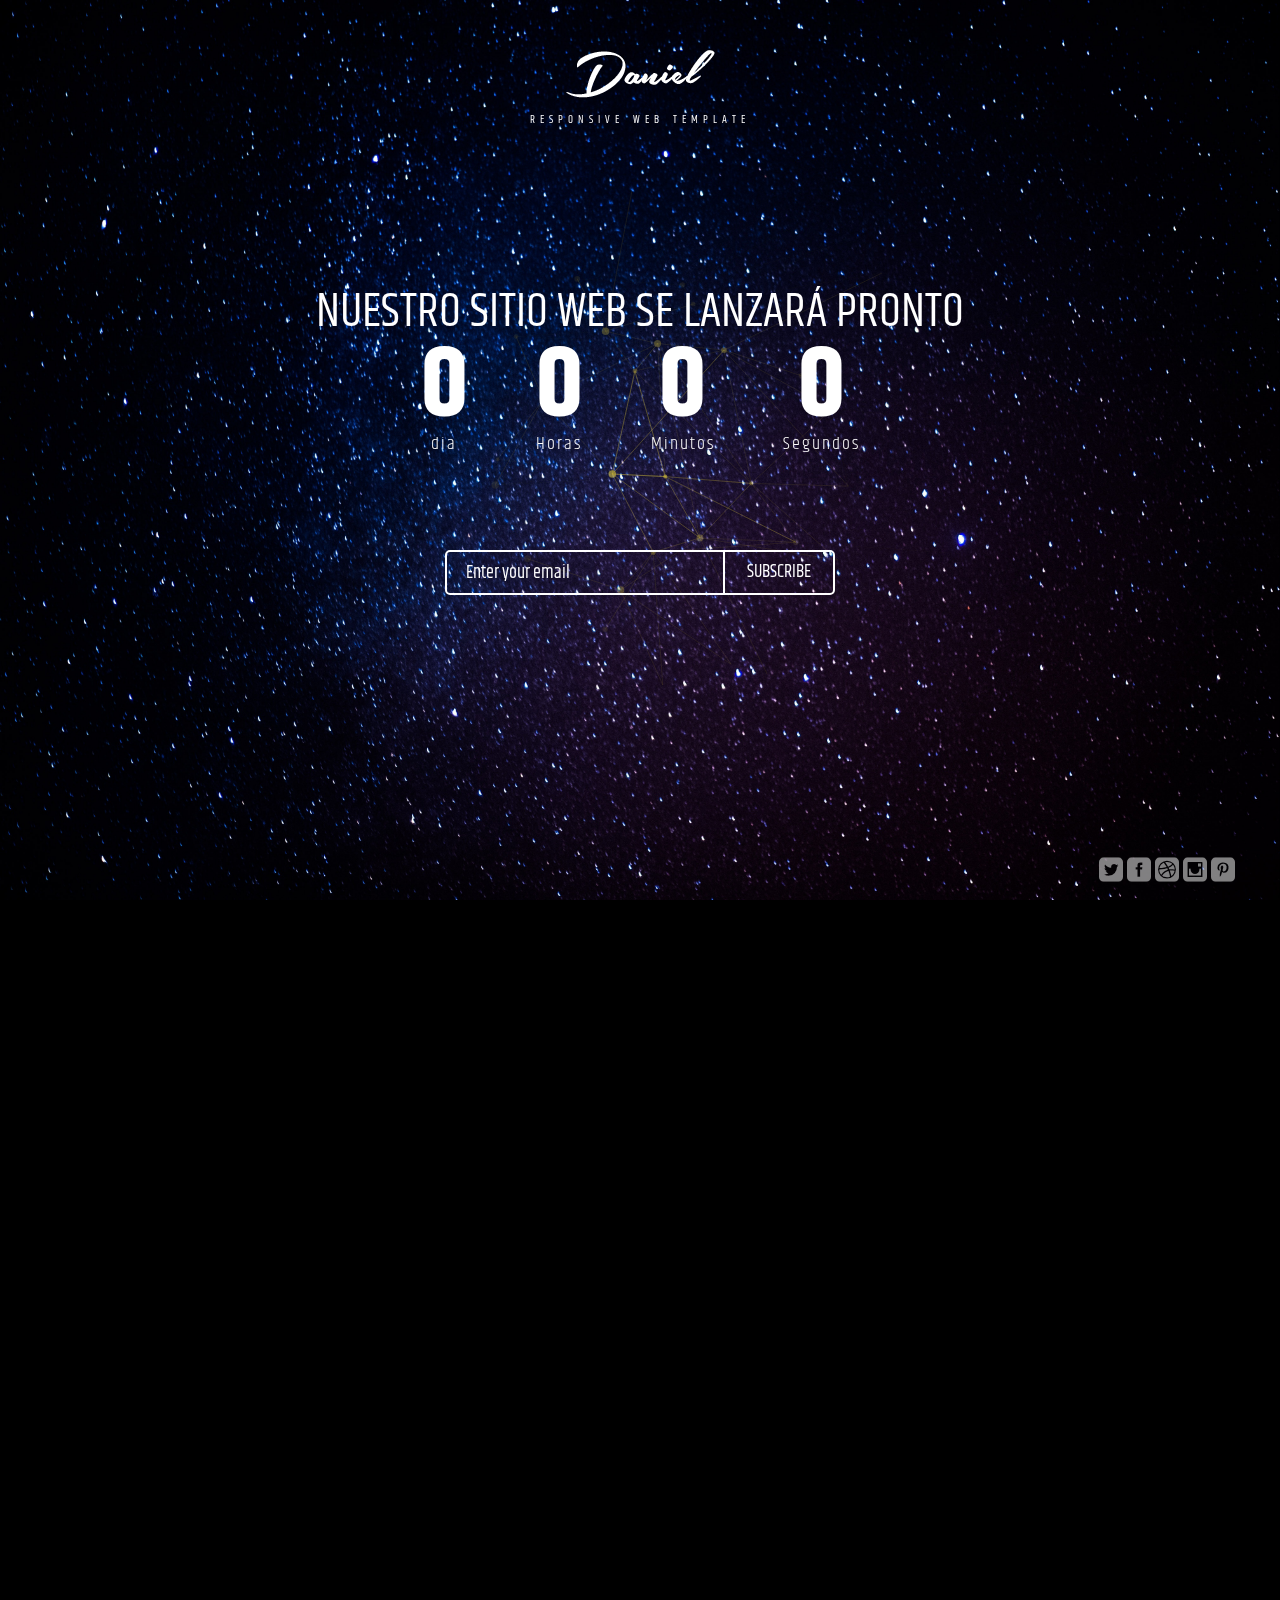
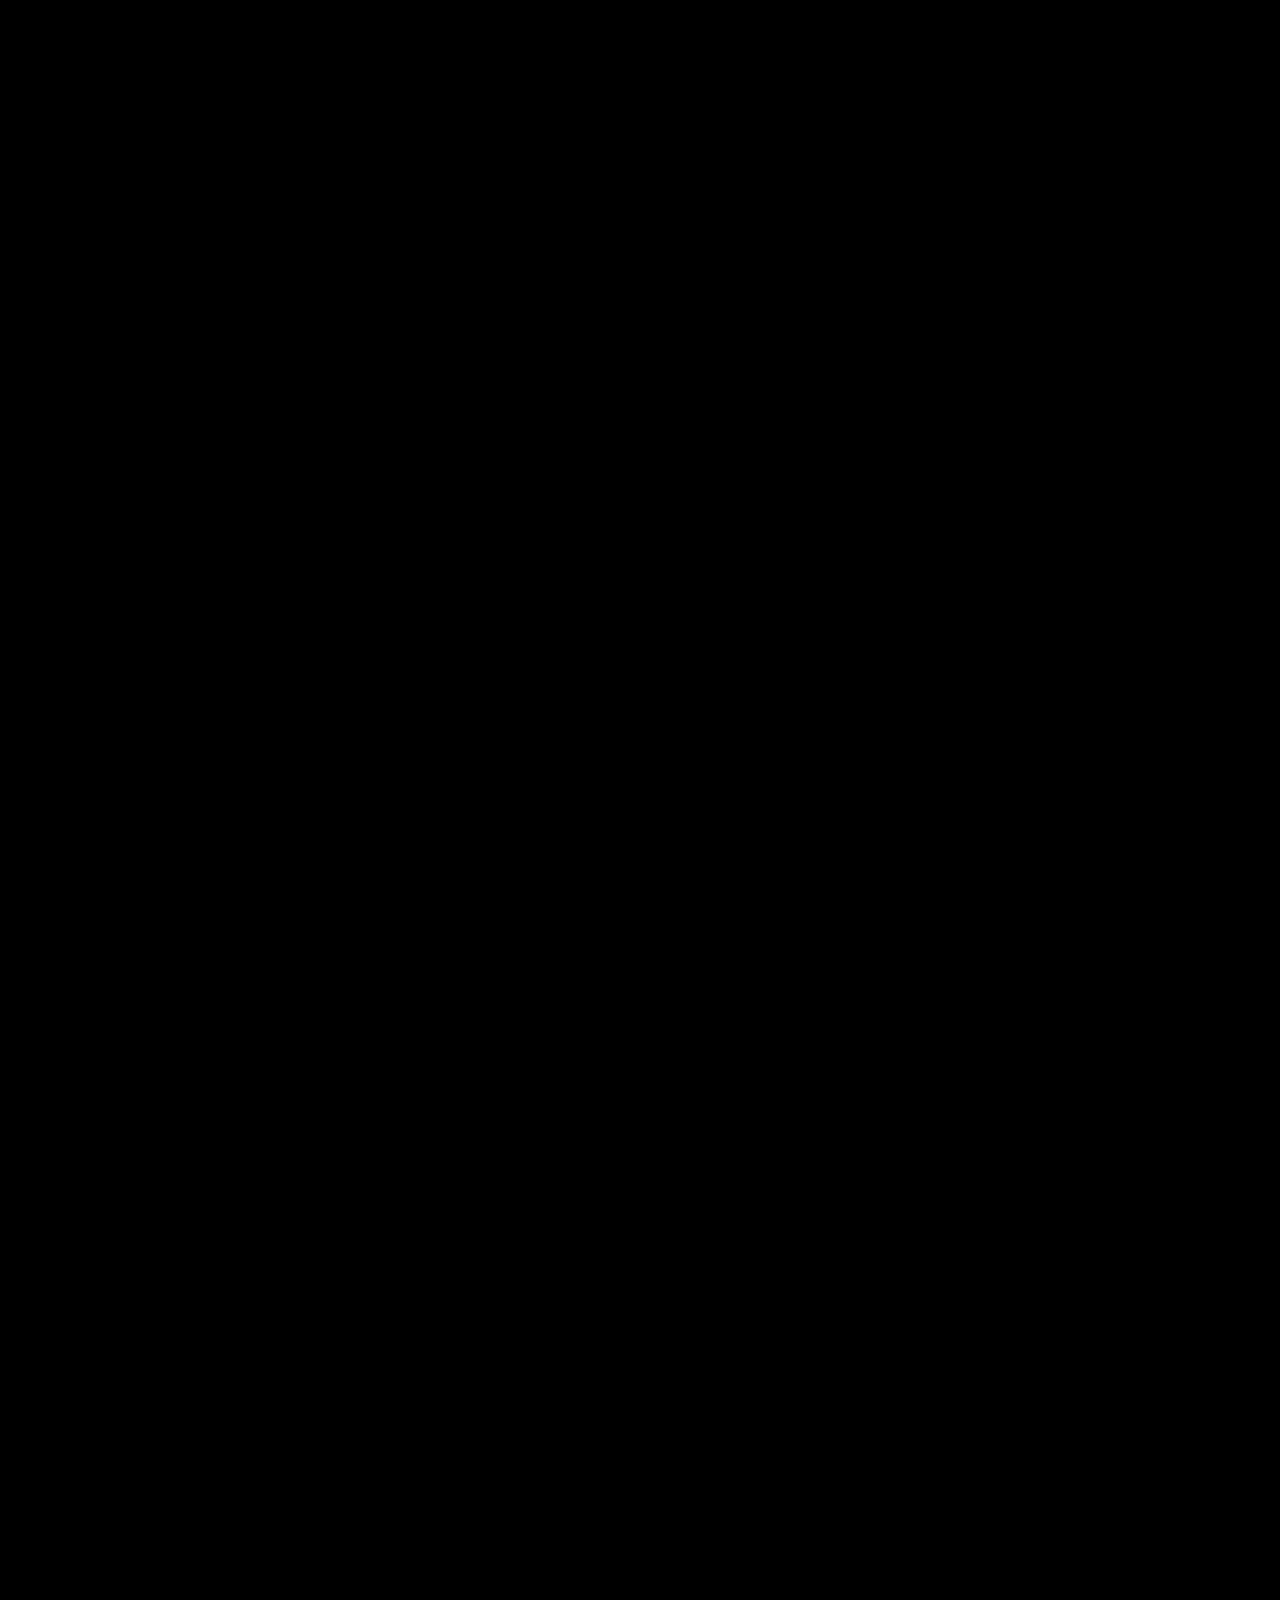
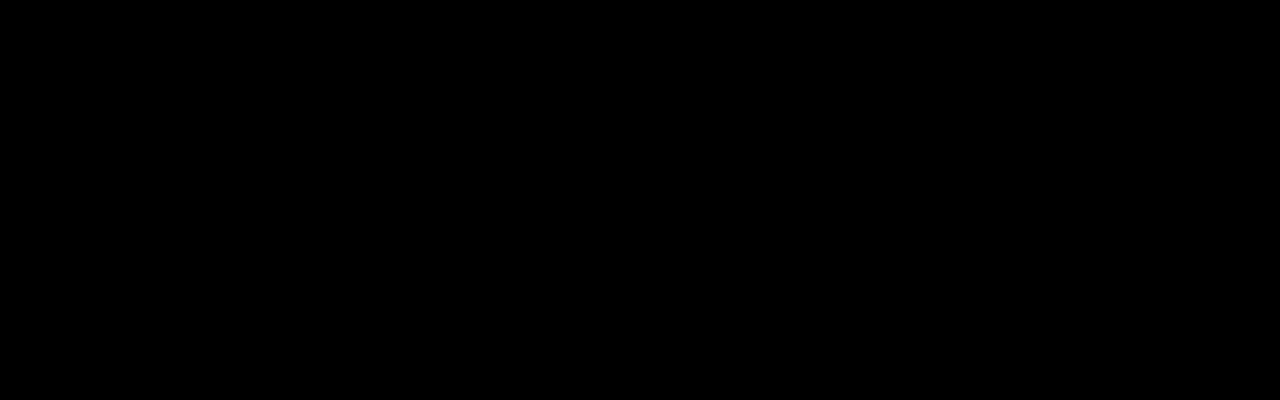
==== commit 813169ba: "Merge pull request #1 from NardaC/master" ====
--- a/themes.smartythemes.com/daniel/index-stars-bg.html
+++ b/themes.smartythemes.com/daniel/index-stars-bg.html
@@ -1,6 +1,5 @@
 <!DOCTYPE html>
 <html>
-
 <!-- Mirrored from themes.smartythemes.com/daniel/index-stars-bg.html by HTTrack Website Copier/3.x [XR&CO'2014], Thu, 12 Mar 2020 22:24:35 GMT -->
 <head>
 	<meta charset="utf-8">
@@ -66,18 +65,7 @@
 					<li><a href="#"><i class="icon-social_instagram_square"></i></a></li>
 					<li><a href="#"><i class="icon-social_pinterest_square"></i></a></li>
 				</ul>
-				<div class="scrolldown">
-					<span class="mousescroll">
-						<span class="scrolldown-title">Scroll down</span>
-						<i class="scroll-icon"></i>
-					</span>
-					<span class="label-or">or</span>
-					<span class="keyscroll">
-						<span class="scrolldown-title">Use Up &amp; Down Keys</span>
-						<span class="key-up"><i class="icon-angle-up"></i></span>
-						<span class="key-down"><i class="icon-angle-down"></i></span>
-					</span>
-				</div>
+				
 			</footer>
 		
 		</div>
--- a/themes.smartythemes.com/daniel/css/style.css
+++ b/themes.smartythemes.com/daniel/css/style.css
@@ -470,7 +470,7 @@
 #site-footer {
 	display: block;
 	position: absolute;
-	bottom: 52px;
+	bottom: 10%;
 	left: 0;
 	right: 0;
 	text-align: center;
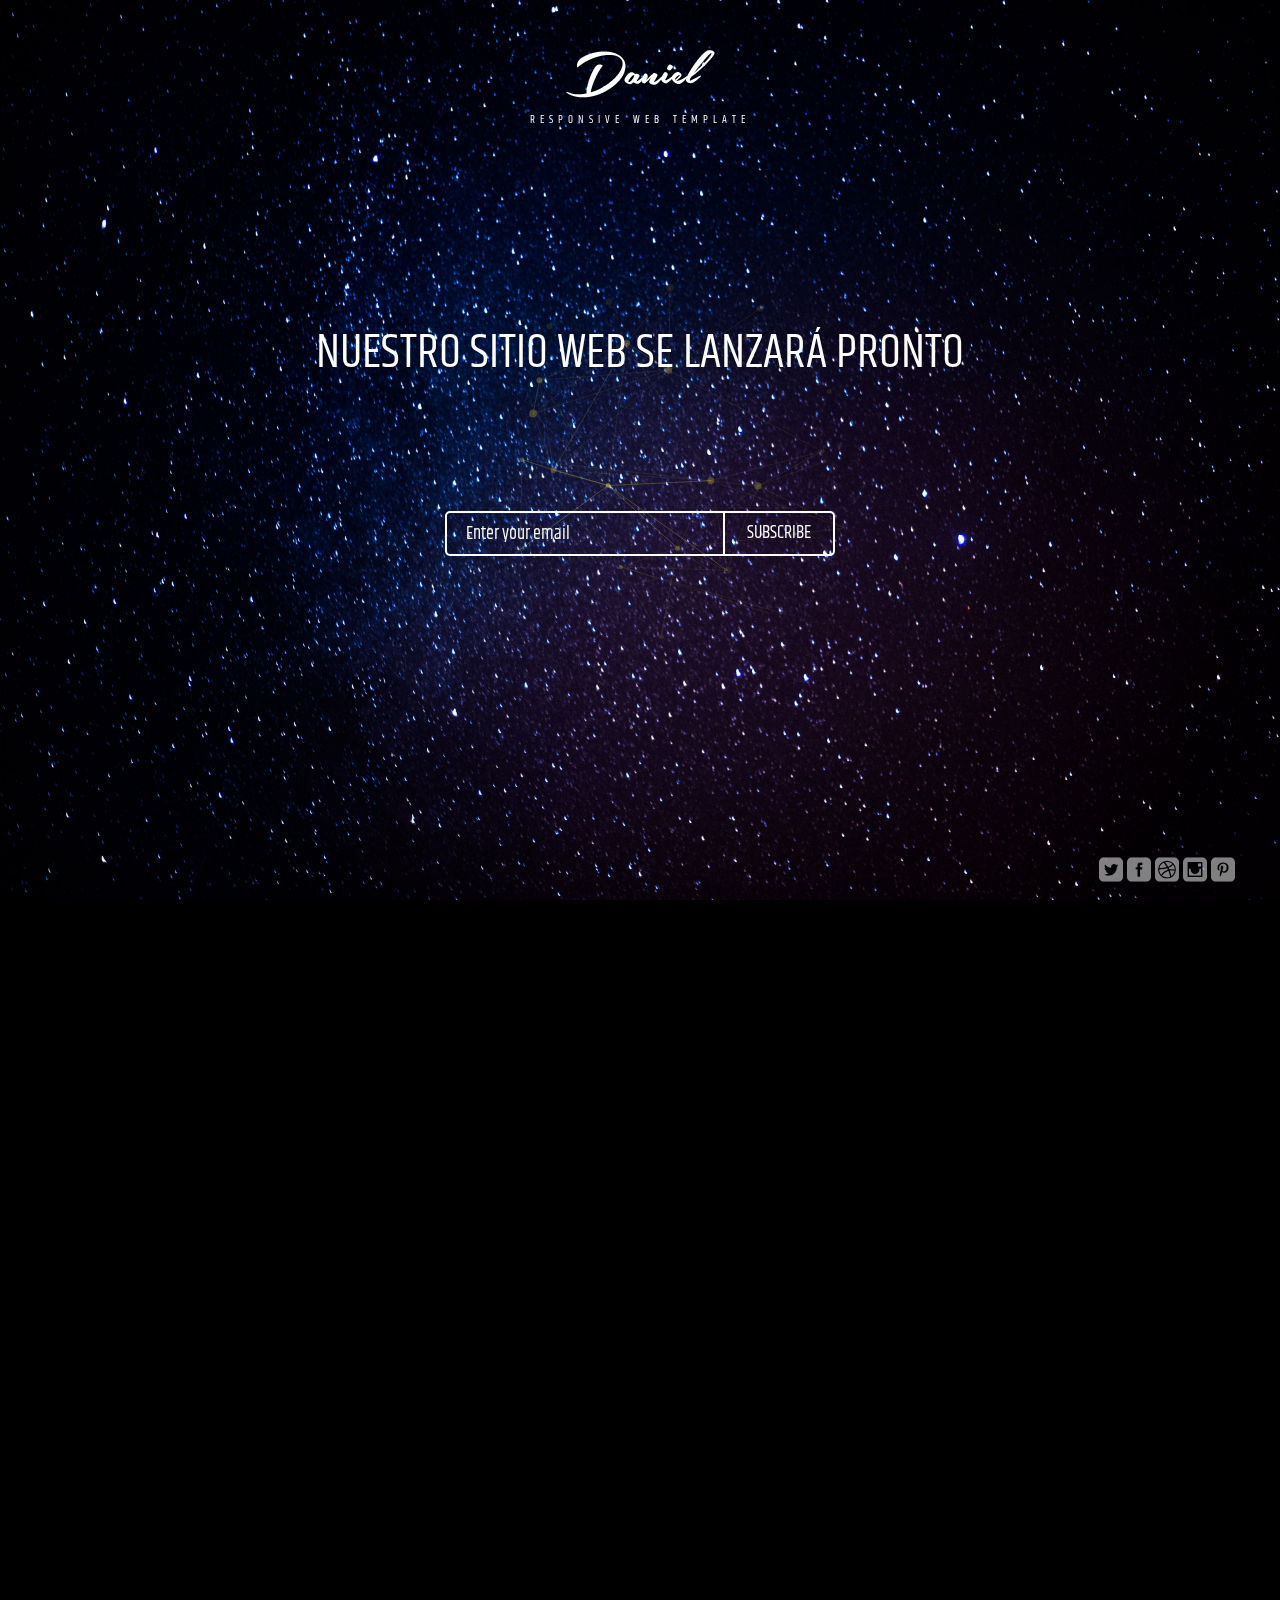
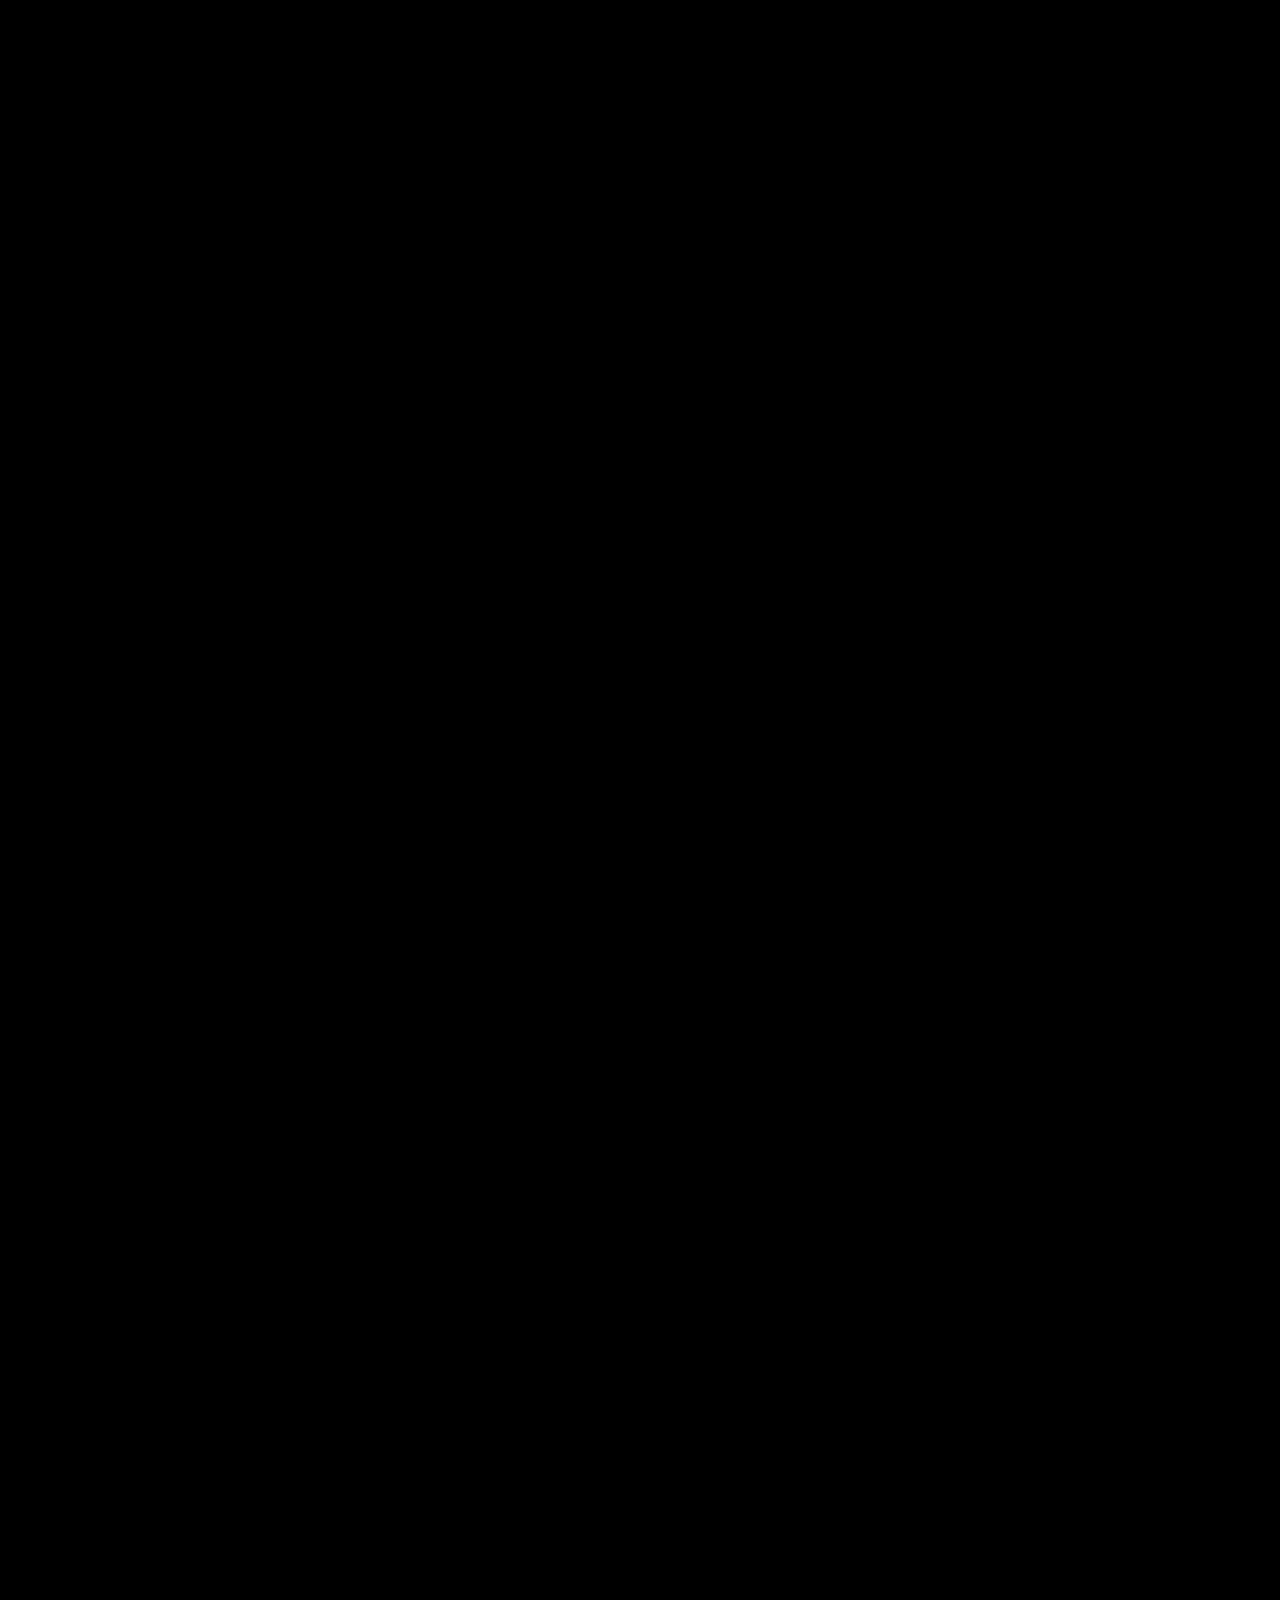
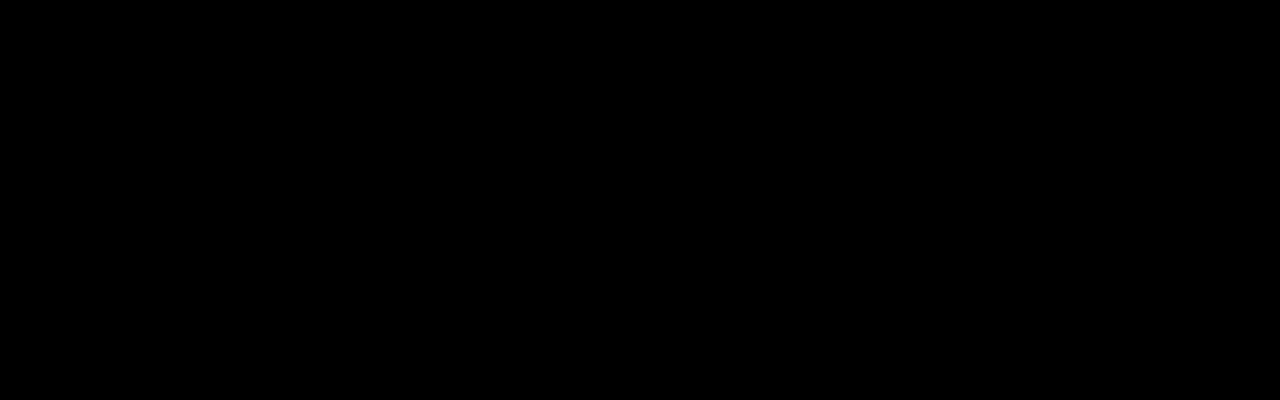
==== commit fd52ba56: "tiempo" ====
--- a/themes.smartythemes.com/daniel/index-stars-bg.html
+++ b/themes.smartythemes.com/daniel/index-stars-bg.html
@@ -32,7 +32,7 @@
 					Here you can edit site tagline
 				 -->
 				<h2 id="site-tagline">Nuestro sitio web se lanzará pronto</h2>
-				<div id="countdown"></div>
+				<div class="timer"></div>
 			
 				<!-- Mailchimp-generated subscribe form -->
 				<div id="subscribe-form">
@@ -167,6 +167,8 @@
 		</div>
 	</section>
 	
+	
+	<script src="js/timer.js"></script>
 	<script src="js/jquery-1.11.1.min.js"></script>
 	<script src="js/jquery.plugin.min.js"></script>
 	<script src="js/jquery.countdown.min.js"></script>
--- a/themes.smartythemes.com/daniel/css/style.css
+++ b/themes.smartythemes.com/daniel/css/style.css
@@ -1062,4 +1062,32 @@
 	text-transform: uppercase;
 	color: #00aeef;
 	font-weight: 500;
-}+}
+
+
+/*time*/
+
+.timer {
+	font-size: 5em;
+	color: white;
+	display: flex;
+	height: 100%;
+	justify-content: center;
+	align-items: center;
+	margin-top:5%;
+	margin-bottom: 5%;
+	font-family: 'Open Sans', sans-serif;
+	
+  }
+
+  @media (max-width: 768px) {
+
+	.timer{
+		font-size: 2em;
+	}
+
+
+  }
+
+
+
